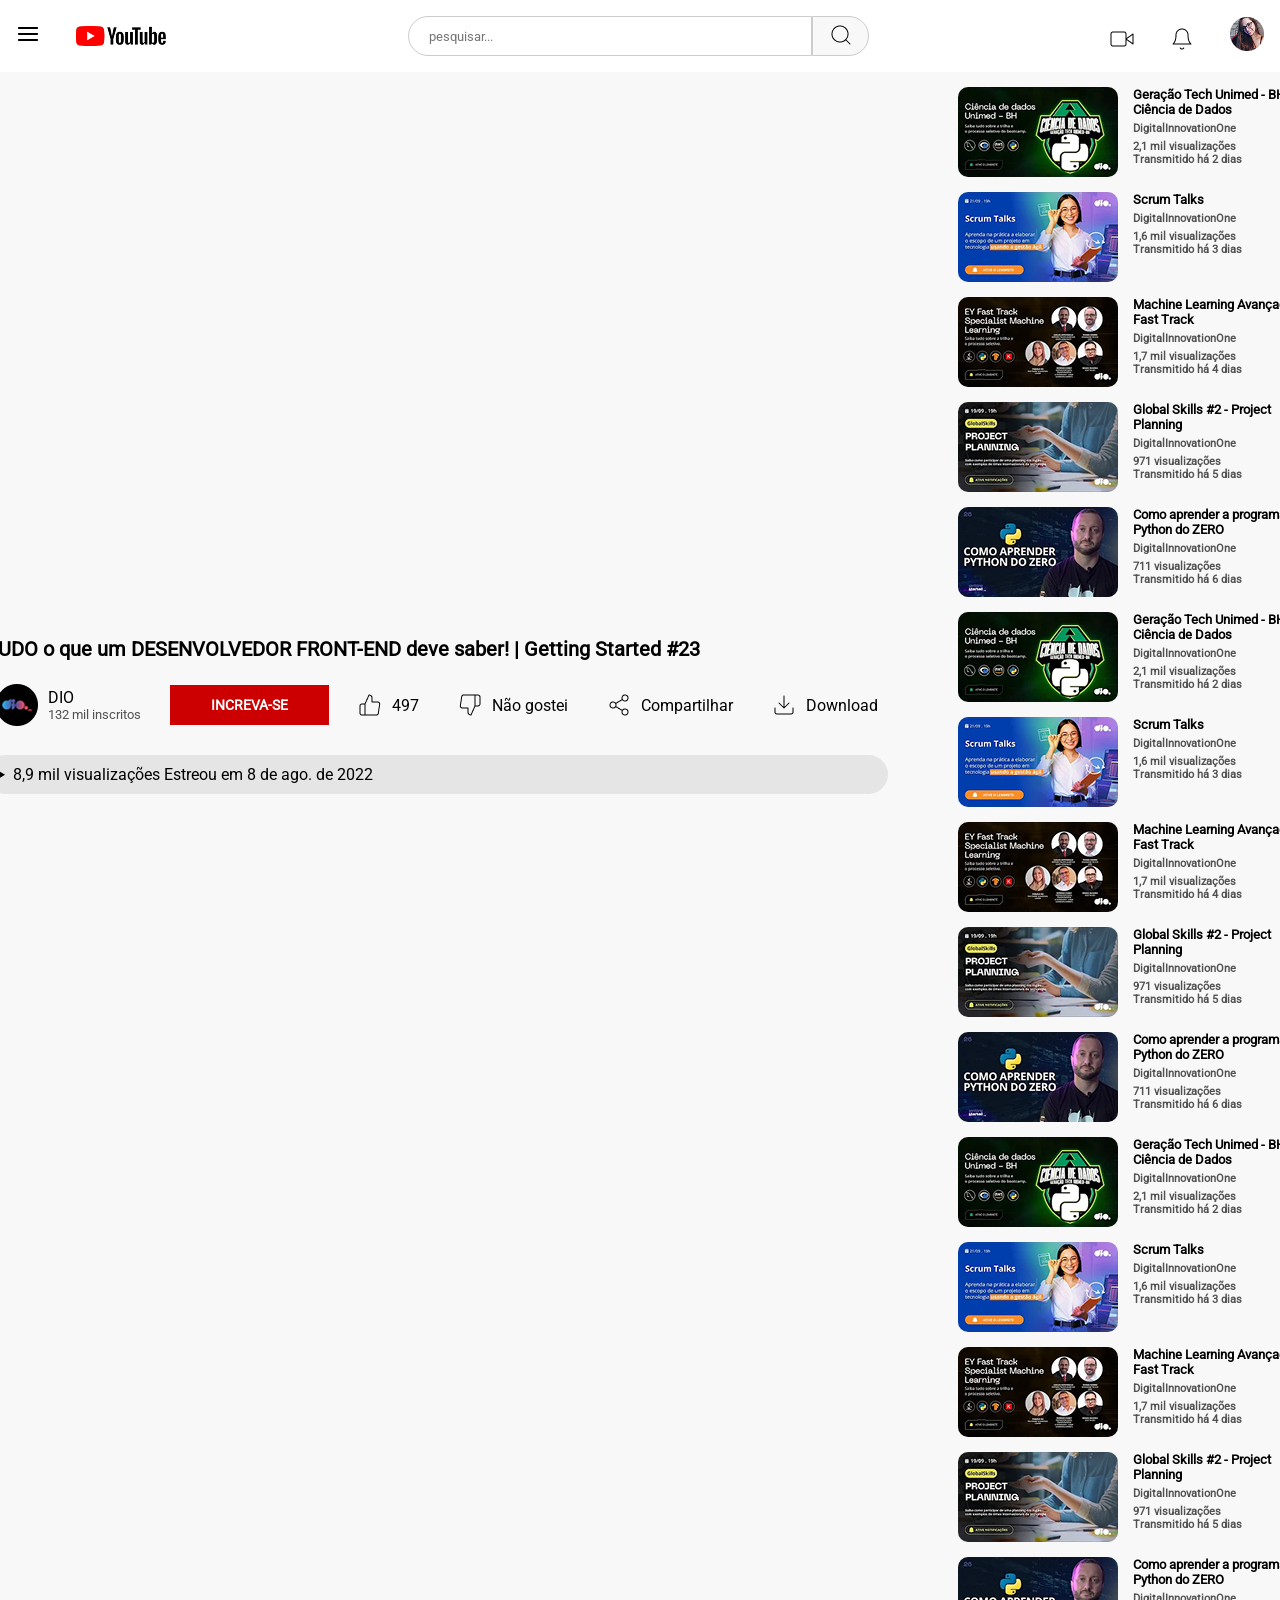
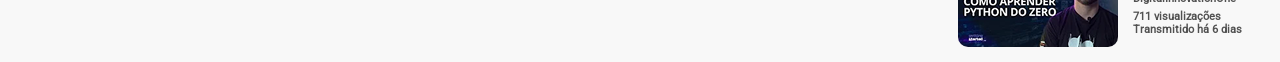
==== src/index.html @ 02721a03 "primeira versão finalizada" ====
<!DOCTYPE html>
<html lang="en">
<head>
    <meta charset="UTF-8">
    <meta name="viewport" content="width=device-width, initial-scale=1.0">
    <title>YouTube</title>
    <link rel="icon" href="./images/youtube-logo.webp">
    <link rel="stylesheet" href="./styles/style.css">
</head>
<body>
    <header>
        <figure class="menu-container">
            <div class="menu-features">
                <img src="./images/menu.png" alt="botão do menu">
                <a href="https://www.youtube.com/">
                    <img src="./images/youtube 1.png" alt="logo do youtube, escrito youtube ao lado direito">
                </a>
            </div>
            <div id="search-feature">
                <input id="search-bar" placeholder="pesquisar...">
                    <button id="search-button">
                        <img src="./images/search.png" alt="botão de pesquisa">
                    </button>
                </input>
            </div>
            <div class="menu-features">
                <img src="./images/video.png" alt="botão criar do youtube">
                <img src="./images/bell.png" alt="botão de notificação">
                <img src="./images/Avatar.png" alt="imagem de avatar do usuário">
            </div>
        </figure>
    </header>
    <main> 
        <figure class="videos-nav">
            <article id="video-main-container">
                <iframe id="video" width="560" height="315" src="https://www.youtube.com/embed/zGPS2BilrJI?si=rngdFY5uoRJgwab-" title="YouTube video player" frameborder="0" allow="accelerometer; autoplay; clipboard-write; encrypted-media; gyroscope; picture-in-picture; web-share" referrerpolicy="strict-origin-when-cross-origin" allowfullscreen></iframe>
                <h2 id="main-video-title">TUDO o que um DESENVOLVEDOR FRONT-END deve saber! | Getting Started #23</h2>
                <div id="video-description">
                    <div id="video-features">
                        <figure>
                            <a class="features-description" href="https://www.youtube.com/@diomakethechange">
                                <img src="./images/Channel Avatar.png" alt="foto de avatar do canal">
                                <div>
                                    <figcaption>DIO</figcaption>
                                    <div class="video-info">
                                        <p>132 mil inscritos</p>
                                    </div>
                                </div>
                            </a>
                        </figure>
                        <div>
                            <button id="subscribe-button">INCREVA-SE</button>
                        </div>
                        <figure class="features-description">
                            <img src="./images/thumbs-up.png" alt="botão de gostei">
                            <figcaption>497</figcaption>
                        </figure>
                        <figure class="features-description">
                            <img src="./images/thumbs-down.png" alt="botão de não gostei">
                            <figcaption>Não gostei</figcaption>
                        </figure>
                        <figure class="features-description">
                            <img src="./images/share-2.png" alt="botão de compartilhar">
                            <figcaption>Compartilhar</figcaption>
                        </figure>
                        <figure class="features-description">
                            <img src="./images/download.png" alt="botão de dowload">
                            <figcaption>Download</figcaption>
                        </figure>
                    </div><br>
                    <section class="description">
                        <details>
                            <summary>8,9 mil visualizações Estreou em 8 de ago. de 2022</summary>
                            <p>👉 CSS prático do básico ao avançado:</p>
                            <a href="https://www.dio.me/curso-css?ref=CG&utm_source=youtube&utm_medium=social">✅ https://c.dio.me/css</a><br><br>
                            <p>👉 HTML prático do básico ao avançado:</p>
                            <a href="https://www.dio.me/curso-html?ref=CG&utm_source=youtube&utm_medium=social">✅ https://c.dio.me/html</a><br><br>
                            <p>👉 JavaScript do Básico ao avançado:</p>
                            <a href="https://www.dio.me/curso-javascript?ref=CG&utm_source=youtube&utm_medium=social">✅ https://c.dio.me/javascript</a><br><br>
                            <p>👉 Confira todos os nossos bootcamps gratuitos para se preparar para o mercado tech: </p>
                            <a href="https://www.dio.me/bootcamp?ref=CG&utm_source=youtube&utm_medium=social">✅ https://c.dio.me/bootcamp</a>
                            <p> ____________________________________________ </p>
                            <p>Bora falar de front-end? No Getting Started de hoje, o Felipão trouxe pouco sobre os fundamentos e por onde começar a sua jornada na área. Seja com HTML, CSS ou Javascript, criar páginas e apps lindões vai ficar ainda mais simples! 😎</p><br>
                            <p>Ah, sempre bom lembrar que dev front-end não apenas aplica estilo à uma aplicação, nem é um designer...há muitas outras funções que envolvem este setor da tecnologia.</p><br>
                            <p>👉 Vamos entender por onde começar;</p>
                            <p>👉 Quais as oportunidades de mercado para front-end;</p>
                            <p>👉 E como evitar de postergar na criação do seu portfólio no GitHub.</p><br>
                            <p>Já deixe seu like e comente aqui embaixo o que mais você gostaria de saber sobre front-end!</p><br>
                            <p>Ah, e não se esqueça de deixar seu like 👍🏻, ativar o 🔔!</p><br>
                        </details>
                    </section>
                </div>
            </article>
            <section id="nav-main-container">
                <figure class="video-container">
                    <img src="./images/Thumb.png" alt="thumb de vídeo">
                        <figcaption class="figc-container">
                            <h2 class="video-title">
                                Geração Tech Unimed - BH - Ciência de Dados 
                                <div class="video-info">
                                    <span>DigitalInnovationOne</span>
                                    <p>2,1 mil visualizações <br> Transmitido há 2 dias</p>
                                </div>
                            </h2>
                        </figcaption>
                </figure>
                <figure class="video-container">
                    <img src="./images/image 12.png" alt="thumb de vídeo">
                        <figcaption class="figc-container">
                            <div class="figc-container">
                                <h2 class="video-title">
                                    Scrum Talks
                                    <div class="video-info">
                                        <span>DigitalInnovationOne</span>
                                        <p>1,6 mil visualizações <br> Transmitido há 3 dias</p>
                                    </div>
                                </h2>
                            </div>
                        </figcaption>
                </figure>
                <figure class="video-container">
                    <img src="./images/image 13.png" alt="thumb de vídeo">
                        <figcaption class="figc-container">
                            <h2 class="video-title">
                                Machine Learning Avançado - Fast Track
                                <div class="video-info">
                                    <span>DigitalInnovationOne</span>
                                    <p>1,7 mil visualizações <br> Transmitido há 4 dias</p>
                                </div>
                            </h2>
                        </figcaption>
                </figure>
                <figure class="video-container">
                    <img src="./images/image 14.png" alt="thumb de vídeo">
                        <figcaption class="figc-container">
                            <h2 class="video-title">
                                Global Skills #2 - Project Planning
                                <div class="video-info">
                                    <span>DigitalInnovationOne</span>
                                    <p>971 visualizações <br> Transmitido há 5 dias</p>
                                </div>
                            </h2>
                        </figcaption>
                </figure>
                <figure class="video-container">
                    <img src="./images/image 15.png" alt="thumb de vídeo">
                        <figcaption class="figc-container">
                            <h2 class="video-title">
                                Como aprender a programar Python do ZERO
                                <div class="video-info">
                                    <span>DigitalInnovationOne</span>
                                    <p>711 visualizações <br> Transmitido há 6 dias</p>
                                </div>
                            </h2>
                        </figcaption>
                </figure>
                <figure class="video-container">
                    <img src="./images/Thumb.png" alt="thumb de vídeo">
                        <figcaption class="figc-container">
                            <h2 class="video-title">
                                Geração Tech Unimed - BH - Ciência de Dados 
                                <div class="video-info">
                                    <span>DigitalInnovationOne</span>
                                    <p>2,1 mil visualizações <br> Transmitido há 2 dias</p>
                                </div>
                            </h2>
                        </figcaption>
                </figure>
                <figure class="video-container">
                    <img src="./images/image 12.png" alt="thumb de vídeo">
                        <figcaption class="figc-container">
                            <h2 class="video-title">
                                Scrum Talks
                                <div class="video-info">
                                    <span>DigitalInnovationOne</span>
                                    <p>1,6 mil visualizações <br> Transmitido há 3 dias</p>
                                </div>
                            </h2>
                        </figcaption>
                </figure>
                <figure class="video-container">
                    <img src="./images/image 13.png" alt="thumb de vídeo">
                        <figcaption class="figc-container">
                            <h2 class="video-title">
                                Machine Learning Avançado - Fast Track
                                <div class="video-info">
                                    <span>DigitalInnovationOne</span>
                                    <p>1,7 mil visualizações <br> Transmitido há 4 dias</p>
                                </div>
                            </h2>
                        </figcaption>
                </figure>
                <figure class="video-container">
                    <img src="./images/image 14.png" alt="thumb de vídeo">
                        <figcaption class="figc-container">
                            <h2 class="video-title">
                                Global Skills #2 - Project Planning
                                <div class="video-info">
                                    <span>DigitalInnovationOne</span>
                                    <p>971 visualizações <br> Transmitido há 5 dias</p>
                                </div>
                            </h2>
                        </figcaption>
                </figure>
                <figure class="video-container">
                    <img src="./images/image 15.png" alt="thumb de vídeo">
                        <figcaption class="figc-container">
                            <h2 class="video-title">
                                Como aprender a programar Python do ZERO
                                <div class="video-info">
                                    <span>DigitalInnovationOne</span>
                                    <p>711 visualizações <br> Transmitido há 6 dias</p>
                                </div>
                            </h2>
                        </figcaption>
                </figure>
                <figure class="video-container">
                    <img src="./images/Thumb.png" alt="thumb de vídeo">
                        <figcaption class="figc-container">
                            <h2 class="video-title">
                                Geração Tech Unimed - BH - Ciência de Dados 
                                <div class="video-info">
                                    <span>DigitalInnovationOne</span>
                                    <p>2,1 mil visualizações <br> Transmitido há 2 dias</p>
                                </div>
                            </h2>
                        </figcaption>
                </figure>
                <figure class="video-container">
                    <img src="./images/image 12.png" alt="thumb de vídeo">
                        <figcaption class="figc-container">
                                <h2 class="video-title">
                                    Scrum Talks
                                    <div class="video-info">
                                        <span>DigitalInnovationOne</span>
                                        <p>1,6 mil visualizações <br> Transmitido há 3 dias</p>
                                    </div>
                                </h2>
                        </figcaption>
                </figure>
                <figure class="video-container">
                    <img src="./images/image 13.png" alt="thumb de vídeo">
                        <figcaption class="figc-container">
                            <h2 class="video-title">
                                Machine Learning Avançado - Fast Track
                                <div class="video-info">
                                    <span>DigitalInnovationOne</span>
                                    <p>1,7 mil visualizações <br> Transmitido há 4 dias</p>
                                </div>
                            </h2>
                        </figcaption>
                </figure>
                <figure class="video-container">
                    <img src="./images/image 14.png" alt="thumb de vídeo">
                        <figcaption class="figc-container">
                            <h2 class="video-title">
                                Global Skills #2 - Project Planning
                                <div class="video-info">
                                    <span>DigitalInnovationOne</span>
                                    <p>971 visualizações <br> Transmitido há 5 dias</p>
                                </div>
                            </h2>
                        </figcaption>
                </figure>
                <figure class="video-container">
                    <img src="./images/image 15.png" alt="thumb de vídeo">
                        <figcaption class="figc-container">
                            <h2 class="video-title">
                                Como aprender a programar Python do ZERO
                                <div class="video-info">
                                    <span>DigitalInnovationOne</span>
                                    <p>711 visualizações <br> Transmitido há 6 dias</p>
                                </div>
                            </h2>
                        </figcaption>
                </figure>
            </section>
        </figure>
    </main>
    <footer>

    </footer>    
</body>
</html>
---- src/styles/style.css ----
@import url(./fonts.css);

* {
    margin: 0;
    padding: 0;
    box-sizing: border-box;
    font-family: Roboto;
}
figure {
    margin: 0px;
}
main {
    display: flex;
    align-items: center;
    justify-content: center;
    padding: 15px;
    background-color: #F8F8F8;
}
span {
    display: flex;
    align-items: flex-end;
    margin: 5px 0px;
}
    

.menu-container {
    display: flex;
    flex-direction: row;
    align-items: center;
    justify-content: space-between;
    flex-wrap: nowrap;
    margin: 16px 0px;
    
}

.menu-features img, #search-button  {
    padding:  0px 16px 0px;
    cursor: pointer;
}

#search-button {
    background-color: #F8F8F8;
    width: 57px;
    height: 40px;
    border: 1px solid #CCCCCC;
    align-self: flex-end;
    border-radius: 0px 25px 25px 0px;
}
#search-button:hover {
    background: #eaeaea;
}
#search-feature {
    display: flex;
    height: 40px;
}
#search-bar {
    display: flex;
    width: 404px;
    height: 40px;
    border: 1px solid #CCCCCC;
    justify-content: flex-end;
    border-radius: 25px 0px 0px 25px;
}
[placeholder="pesquisar..."] {
    padding-left: 20px;
}
.videos-nav {
    display: flex;
    align-items: flex-start;
}
#nav-main-container {
    display: flex;
    flex-direction: column;
    justify-content: center;
    align-items: flex-end;
    gap: 15px 0px;
}
#nav-main-container img {
    border-radius: 10px;
}
#nav-main-container h2 {
    margin: 0;
}
.video-container {
    display: flex;
    flex-direction: row;
    align-items: flex-end;
    width: 356px;
    height: 90px;
    cursor: pointer;
}
.figc-container {
    height: 90px;
}
.video-title {
    align-self: flex-end;
    font-size: small;
    padding: 0px 0px 5px 15px;
}
.video-info {
    align-self: flex-end;
    font-size: smaller;
    color: #515151;
}
.description {
    border-radius: 25px;
    background: rgb(229, 229, 229);
    padding: 10px;
}
.description summary {
    cursor: pointer;
}
.description p, a {
    text-decoration-line: none;
    margin: 0;
}
.description a {
    color: rgb(6, 95, 212);
}
#video-main-container {
    display: inline-flex;
    flex-direction: column;
    align-items: flex-start;
    justify-content: flex-start;
    margin: 0px 20px 10px;
}
#video {
    width: 952px;
    height: 537px;
    border-radius: 25px;
}
#main-video-title {
    font-size: 20px;
    font-weight: 600;
    line-height: 100%;
    margin: 15px 0px;
}
#video-description {
    width: 902px;
    height: 40px;
}
#video-features {
    display: flex;
    flex-direction: row;
    justify-content: space-between;
    align-items: center;
}
#subscribe-button {
    background: #CC0000;
    border: none;
    color: white;
    font-size: 14px;
    line-height: 100%;
    font-weight: 600;
    width: 159px;
    height: 40px;
    cursor: pointer;
}
#subscribe-button:hover {
    background-color: #dc3d3d;
}
.features-description {
    display: flex;
    align-items: center;
    cursor: pointer;
    color: black;
    padding: 10px;
}
.features-description:hover {
    background: #ececec;
    border-radius: 25px;
}
.features-description p {
    margin: 0;
}
.features-description img {
    margin: 0px 10px 0px 0px;
}
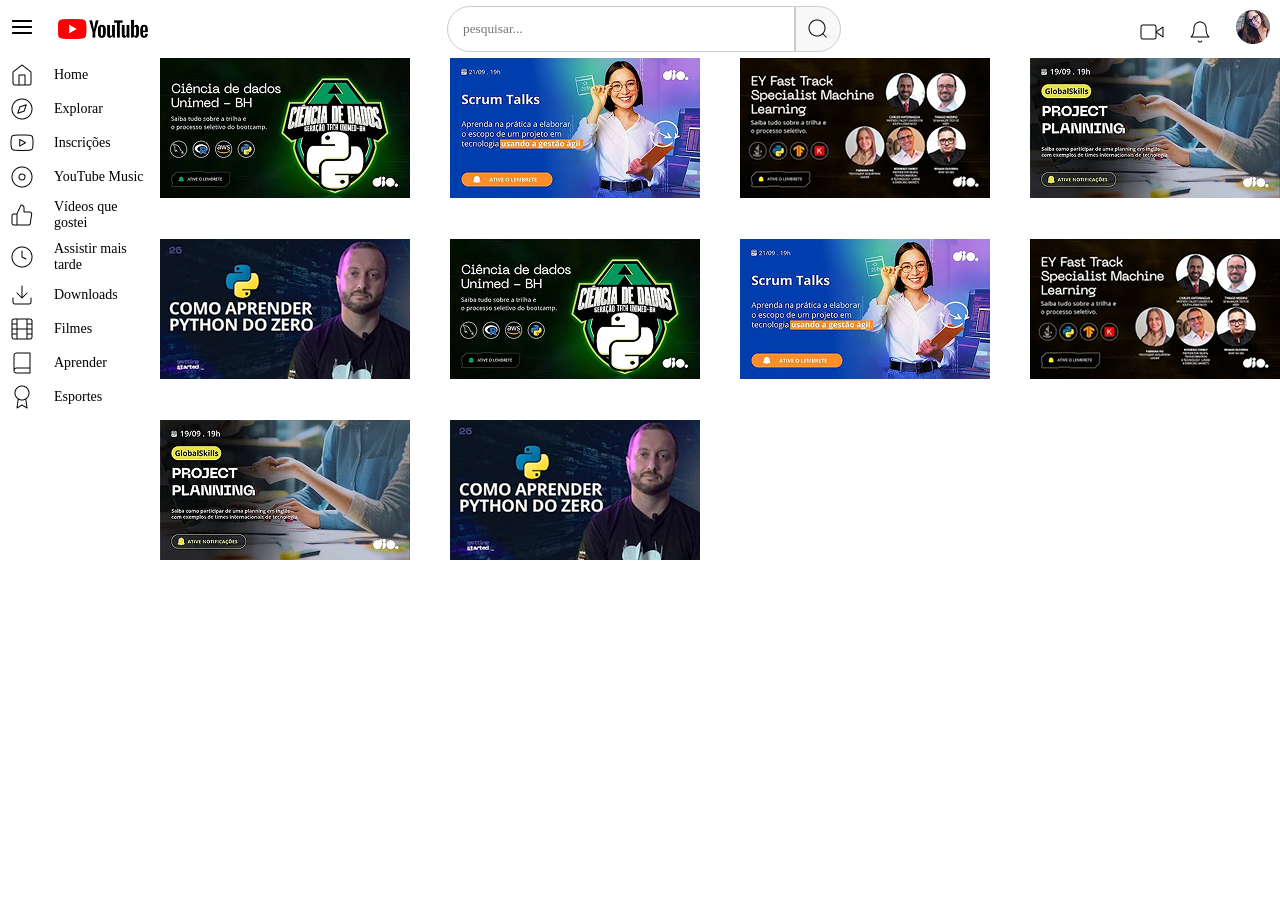
==== commit b5b94b9a: "grid e flexbox configurados" ====
--- a/src/index.html
+++ b/src/index.html
@@ -4,281 +4,90 @@
     <meta charset="UTF-8">
     <meta name="viewport" content="width=device-width, initial-scale=1.0">
     <title>YouTube</title>
-    <link rel="icon" href="./images/youtube-logo.webp">
-    <link rel="stylesheet" href="./styles/style.css">
+    <link rel="stylesheet" href="./css/style.css">
 </head>
 <body>
     <header>
-        <figure class="menu-container">
-            <div class="menu-features">
-                <img src="./images/menu.png" alt="botão do menu">
-                <a href="https://www.youtube.com/">
-                    <img src="./images/youtube 1.png" alt="logo do youtube, escrito youtube ao lado direito">
-                </a>
+        <figure id="menu-container">
+            <div>
+                <img src="./images/menu.png" alt="botão de menu">
+                <img src="./images/youtube 1.png" alt="logo do youtube">
             </div>
             <div id="search-feature">
-                <input id="search-bar" placeholder="pesquisar...">
-                    <button id="search-button">
-                        <img src="./images/search.png" alt="botão de pesquisa">
-                    </button>
-                </input>
+                <input type="text" placeholder="pesquisar...">
+                <img src="./images/search.png" alt="botão de pesquisa">
             </div>
-            <div class="menu-features">
-                <img src="./images/video.png" alt="botão criar do youtube">
-                <img src="./images/bell.png" alt="botão de notificação">
-                <img src="./images/Avatar.png" alt="imagem de avatar do usuário">
+            <div>
+                <img src="./images/video.png" alt="botão criar">
+                <img src="./images/bell.png" alt="botão de notificações">
+                <img src="./images/Avatar.png" alt="imagem de avatar">
             </div>
         </figure>
     </header>
-    <main> 
-        <figure class="videos-nav">
-            <article id="video-main-container">
-                <iframe id="video" width="560" height="315" src="https://www.youtube.com/embed/zGPS2BilrJI?si=rngdFY5uoRJgwab-" title="YouTube video player" frameborder="0" allow="accelerometer; autoplay; clipboard-write; encrypted-media; gyroscope; picture-in-picture; web-share" referrerpolicy="strict-origin-when-cross-origin" allowfullscreen></iframe>
-                <h2 id="main-video-title">TUDO o que um DESENVOLVEDOR FRONT-END deve saber! | Getting Started #23</h2>
-                <div id="video-description">
-                    <div id="video-features">
-                        <figure>
-                            <a class="features-description" href="https://www.youtube.com/@diomakethechange">
-                                <img src="./images/Channel Avatar.png" alt="foto de avatar do canal">
-                                <div>
-                                    <figcaption>DIO</figcaption>
-                                    <div class="video-info">
-                                        <p>132 mil inscritos</p>
-                                    </div>
-                                </div>
-                            </a>
-                        </figure>
-                        <div>
-                            <button id="subscribe-button">INCREVA-SE</button>
-                        </div>
-                        <figure class="features-description">
-                            <img src="./images/thumbs-up.png" alt="botão de gostei">
-                            <figcaption>497</figcaption>
-                        </figure>
-                        <figure class="features-description">
-                            <img src="./images/thumbs-down.png" alt="botão de não gostei">
-                            <figcaption>Não gostei</figcaption>
-                        </figure>
-                        <figure class="features-description">
-                            <img src="./images/share-2.png" alt="botão de compartilhar">
-                            <figcaption>Compartilhar</figcaption>
-                        </figure>
-                        <figure class="features-description">
-                            <img src="./images/download.png" alt="botão de dowload">
-                            <figcaption>Download</figcaption>
-                        </figure>
-                    </div><br>
-                    <section class="description">
-                        <details>
-                            <summary>8,9 mil visualizações Estreou em 8 de ago. de 2022</summary>
-                            <p>👉 CSS prático do básico ao avançado:</p>
-                            <a href="https://www.dio.me/curso-css?ref=CG&utm_source=youtube&utm_medium=social">✅ https://c.dio.me/css</a><br><br>
-                            <p>👉 HTML prático do básico ao avançado:</p>
-                            <a href="https://www.dio.me/curso-html?ref=CG&utm_source=youtube&utm_medium=social">✅ https://c.dio.me/html</a><br><br>
-                            <p>👉 JavaScript do Básico ao avançado:</p>
-                            <a href="https://www.dio.me/curso-javascript?ref=CG&utm_source=youtube&utm_medium=social">✅ https://c.dio.me/javascript</a><br><br>
-                            <p>👉 Confira todos os nossos bootcamps gratuitos para se preparar para o mercado tech: </p>
-                            <a href="https://www.dio.me/bootcamp?ref=CG&utm_source=youtube&utm_medium=social">✅ https://c.dio.me/bootcamp</a>
-                            <p> ____________________________________________ </p>
-                            <p>Bora falar de front-end? No Getting Started de hoje, o Felipão trouxe pouco sobre os fundamentos e por onde começar a sua jornada na área. Seja com HTML, CSS ou Javascript, criar páginas e apps lindões vai ficar ainda mais simples! 😎</p><br>
-                            <p>Ah, sempre bom lembrar que dev front-end não apenas aplica estilo à uma aplicação, nem é um designer...há muitas outras funções que envolvem este setor da tecnologia.</p><br>
-                            <p>👉 Vamos entender por onde começar;</p>
-                            <p>👉 Quais as oportunidades de mercado para front-end;</p>
-                            <p>👉 E como evitar de postergar na criação do seu portfólio no GitHub.</p><br>
-                            <p>Já deixe seu like e comente aqui embaixo o que mais você gostaria de saber sobre front-end!</p><br>
-                            <p>Ah, e não se esqueça de deixar seu like 👍🏻, ativar o 🔔!</p><br>
-                        </details>
-                    </section>
-                </div>
-            </article>
-            <section id="nav-main-container">
-                <figure class="video-container">
-                    <img src="./images/Thumb.png" alt="thumb de vídeo">
-                        <figcaption class="figc-container">
-                            <h2 class="video-title">
-                                Geração Tech Unimed - BH - Ciência de Dados 
-                                <div class="video-info">
-                                    <span>DigitalInnovationOne</span>
-                                    <p>2,1 mil visualizações <br> Transmitido há 2 dias</p>
-                                </div>
-                            </h2>
-                        </figcaption>
-                </figure>
-                <figure class="video-container">
-                    <img src="./images/image 12.png" alt="thumb de vídeo">
-                        <figcaption class="figc-container">
-                            <div class="figc-container">
-                                <h2 class="video-title">
-                                    Scrum Talks
-                                    <div class="video-info">
-                                        <span>DigitalInnovationOne</span>
-                                        <p>1,6 mil visualizações <br> Transmitido há 3 dias</p>
-                                    </div>
-                                </h2>
-                            </div>
-                        </figcaption>
-                </figure>
-                <figure class="video-container">
-                    <img src="./images/image 13.png" alt="thumb de vídeo">
-                        <figcaption class="figc-container">
-                            <h2 class="video-title">
-                                Machine Learning Avançado - Fast Track
-                                <div class="video-info">
-                                    <span>DigitalInnovationOne</span>
-                                    <p>1,7 mil visualizações <br> Transmitido há 4 dias</p>
-                                </div>
-                            </h2>
-                        </figcaption>
-                </figure>
-                <figure class="video-container">
-                    <img src="./images/image 14.png" alt="thumb de vídeo">
-                        <figcaption class="figc-container">
-                            <h2 class="video-title">
-                                Global Skills #2 - Project Planning
-                                <div class="video-info">
-                                    <span>DigitalInnovationOne</span>
-                                    <p>971 visualizações <br> Transmitido há 5 dias</p>
-                                </div>
-                            </h2>
-                        </figcaption>
-                </figure>
-                <figure class="video-container">
-                    <img src="./images/image 15.png" alt="thumb de vídeo">
-                        <figcaption class="figc-container">
-                            <h2 class="video-title">
-                                Como aprender a programar Python do ZERO
-                                <div class="video-info">
-                                    <span>DigitalInnovationOne</span>
-                                    <p>711 visualizações <br> Transmitido há 6 dias</p>
-                                </div>
-                            </h2>
-                        </figcaption>
-                </figure>
-                <figure class="video-container">
-                    <img src="./images/Thumb.png" alt="thumb de vídeo">
-                        <figcaption class="figc-container">
-                            <h2 class="video-title">
-                                Geração Tech Unimed - BH - Ciência de Dados 
-                                <div class="video-info">
-                                    <span>DigitalInnovationOne</span>
-                                    <p>2,1 mil visualizações <br> Transmitido há 2 dias</p>
-                                </div>
-                            </h2>
-                        </figcaption>
-                </figure>
-                <figure class="video-container">
-                    <img src="./images/image 12.png" alt="thumb de vídeo">
-                        <figcaption class="figc-container">
-                            <h2 class="video-title">
-                                Scrum Talks
-                                <div class="video-info">
-                                    <span>DigitalInnovationOne</span>
-                                    <p>1,6 mil visualizações <br> Transmitido há 3 dias</p>
-                                </div>
-                            </h2>
-                        </figcaption>
-                </figure>
-                <figure class="video-container">
-                    <img src="./images/image 13.png" alt="thumb de vídeo">
-                        <figcaption class="figc-container">
-                            <h2 class="video-title">
-                                Machine Learning Avançado - Fast Track
-                                <div class="video-info">
-                                    <span>DigitalInnovationOne</span>
-                                    <p>1,7 mil visualizações <br> Transmitido há 4 dias</p>
-                                </div>
-                            </h2>
-                        </figcaption>
-                </figure>
-                <figure class="video-container">
-                    <img src="./images/image 14.png" alt="thumb de vídeo">
-                        <figcaption class="figc-container">
-                            <h2 class="video-title">
-                                Global Skills #2 - Project Planning
-                                <div class="video-info">
-                                    <span>DigitalInnovationOne</span>
-                                    <p>971 visualizações <br> Transmitido há 5 dias</p>
-                                </div>
-                            </h2>
-                        </figcaption>
-                </figure>
-                <figure class="video-container">
-                    <img src="./images/image 15.png" alt="thumb de vídeo">
-                        <figcaption class="figc-container">
-                            <h2 class="video-title">
-                                Como aprender a programar Python do ZERO
-                                <div class="video-info">
-                                    <span>DigitalInnovationOne</span>
-                                    <p>711 visualizações <br> Transmitido há 6 dias</p>
-                                </div>
-                            </h2>
-                        </figcaption>
-                </figure>
-                <figure class="video-container">
-                    <img src="./images/Thumb.png" alt="thumb de vídeo">
-                        <figcaption class="figc-container">
-                            <h2 class="video-title">
-                                Geração Tech Unimed - BH - Ciência de Dados 
-                                <div class="video-info">
-                                    <span>DigitalInnovationOne</span>
-                                    <p>2,1 mil visualizações <br> Transmitido há 2 dias</p>
-                                </div>
-                            </h2>
-                        </figcaption>
-                </figure>
-                <figure class="video-container">
-                    <img src="./images/image 12.png" alt="thumb de vídeo">
-                        <figcaption class="figc-container">
-                                <h2 class="video-title">
-                                    Scrum Talks
-                                    <div class="video-info">
-                                        <span>DigitalInnovationOne</span>
-                                        <p>1,6 mil visualizações <br> Transmitido há 3 dias</p>
-                                    </div>
-                                </h2>
-                        </figcaption>
-                </figure>
-                <figure class="video-container">
-                    <img src="./images/image 13.png" alt="thumb de vídeo">
-                        <figcaption class="figc-container">
-                            <h2 class="video-title">
-                                Machine Learning Avançado - Fast Track
-                                <div class="video-info">
-                                    <span>DigitalInnovationOne</span>
-                                    <p>1,7 mil visualizações <br> Transmitido há 4 dias</p>
-                                </div>
-                            </h2>
-                        </figcaption>
-                </figure>
-                <figure class="video-container">
-                    <img src="./images/image 14.png" alt="thumb de vídeo">
-                        <figcaption class="figc-container">
-                            <h2 class="video-title">
-                                Global Skills #2 - Project Planning
-                                <div class="video-info">
-                                    <span>DigitalInnovationOne</span>
-                                    <p>971 visualizações <br> Transmitido há 5 dias</p>
-                                </div>
-                            </h2>
-                        </figcaption>
-                </figure>
-                <figure class="video-container">
-                    <img src="./images/image 15.png" alt="thumb de vídeo">
-                        <figcaption class="figc-container">
-                            <h2 class="video-title">
-                                Como aprender a programar Python do ZERO
-                                <div class="video-info">
-                                    <span>DigitalInnovationOne</span>
-                                    <p>711 visualizações <br> Transmitido há 6 dias</p>
-                                </div>
-                            </h2>
-                        </figcaption>
-                </figure>
-            </section>
+    <main>
+    <aside id="sidebar-container">
+        <figure>
+            <div>
+                <img src="./images/home.png" alt="botão de início">
+                    <figcaption>Home</figcaption>
+            </div>
+            <div>
+                <img src="./images/compass.png" alt="botão de explorar">
+                    <figcaption>Explorar</figcaption>
+            </div>
+            <div>
+                <img src="./images/youtube.png" alt="botão de inscrições">
+                    <figcaption>Inscrições</figcaption>
+            </div>
+            <div>
+                <img src="./images/disc.png" alt="botão para o youtube music">
+                    <figcaption>YouTube Music</figcaption>
+            </div>
+            <div>
+                <img src="./images/thumbs-up.png" alt="botão vídeos que gostei">
+                    <figcaption>Vídeos que gostei</figcaption>
+            </div>
+            <div>
+                <img src="./images/clock.png" alt="botão de assistir mais tarde">
+                    <figcaption>Assistir mais tarde</figcaption>
+            </div>
+            <div>
+                <img src="./images/download.png" alt="botão de downloads">
+                    <figcaption>Downloads</figcaption>
+            </div>
+            <div>
+                <img src="./images/film.png" alt="botão para a aba de filmes">
+                    <figcaption>Filmes</figcaption>
+            </div>
+            <div>
+                <img src="./images/book.png" alt="botão para a aba aprender">
+                    <figcaption>Aprender</figcaption>
+            </div>
+            <div>
+                <img src="./images/award.png" alt="botão para a aba de esportes">
+                    <figcaption>Esportes</figcaption>
+            </div>
         </figure>
+    </aside>
+    <aside id="videos-container">
+        <img src="./images/image 16.png" alt="">
+        <img src="./images/image 16 (1).png" alt="">
+        <img src="./images/image 16 (2).png" alt="">
+        <img src="./images/image 16 (3).png" alt="">
+        <img src="./images/image 16 (4).png" alt="">
+        <img src="./images/image 16.png" alt="">
+        <img src="./images/image 16 (1).png" alt="">
+        <img src="./images/image 16 (2).png" alt="">
+        <img src="./images/image 16 (3).png" alt="">
+        <img src="./images/image 16 (4).png" alt="">
+        
+        
+        
+        
+    </aside>
     </main>
     <footer>
 
-    </footer>    
+    </footer>
 </body>
-</html>
+</html>
--- a/src/css/style.css
+++ b/src/css/style.css
@@ -0,0 +1,69 @@
+* {
+    margin: 0;
+    padding: 0;
+    box-sizing: border-box;
+    font-family: roboto;
+}
+main {
+    display: flex;
+    justify-content: center;
+    align-items: center;
+}
+#menu-container {
+    display: flex;
+    justify-content: space-between;
+    align-items: center;
+}
+#menu-container img {
+    padding: 10px;
+}
+#search-feature{
+    display: flex;
+    border-radius: 25px;
+}
+#search-feature input {
+        width: 348px;
+        border-radius: 25px 0px 0px 25px;
+        border: 1px solid #CCCCCC;
+        padding-left: 15px;
+}
+#search-feature img {
+    border: 1px solid #CCCCCC;
+    border-radius: 0px 25px 25px 0px;
+    background: #F8F8F8;
+    cursor: pointer;
+}
+#sidebar-container {
+    display: flex;
+    flex-direction: column;
+    justify-content: flex-start;
+    align-items: flex-start;
+    align-self: flex-start;
+    width: 30vh;
+    
+}
+#sidebar-container figure div {
+    padding: 5px 10px 5px 10px;
+    display: flex;
+    justify-content: flex-start;
+    align-items: center;
+    flex-direction: row;
+    border-radius: 0px 25px 25px 0px;
+    font-size: 14px;
+    font-weight: 400;
+}
+#sidebar-container figure div:hover {
+    background-color: #f3f3f3;
+}
+#sidebar-container figure img {
+    padding-right: 20px;
+}
+#videos-container {
+    display: grid;
+    grid-template: repeat(3, auto) / repeat(4, 1fr);
+    gap: 40px;
+    align-content: center;
+    justify-content: center;
+    
+}
+
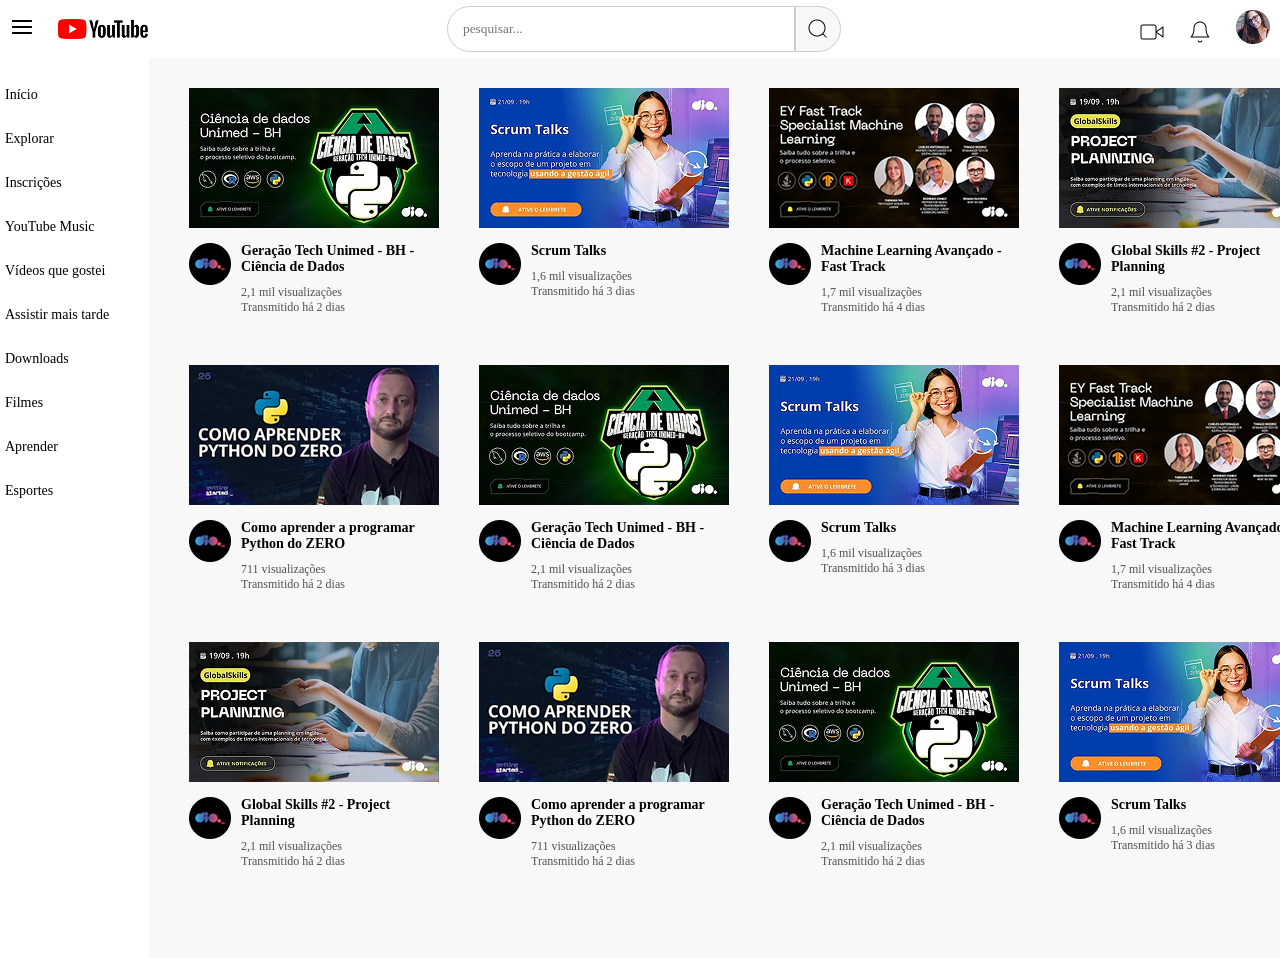
==== commit 45f2f395: "layout do grid finalizado" ====
--- a/src/index.html
+++ b/src/index.html
@@ -5,13 +5,16 @@
     <meta name="viewport" content="width=device-width, initial-scale=1.0">
     <title>YouTube</title>
     <link rel="stylesheet" href="./css/style.css">
+    <link rel="icon" href="./images/youtube-logo.webp">
 </head>
 <body>
     <header>
         <figure id="menu-container">
             <div>
                 <img src="./images/menu.png" alt="botão de menu">
-                <img src="./images/youtube 1.png" alt="logo do youtube">
+                <a href="https://www.youtube.com/">
+                    <img src="./images/youtube 1.png" alt="logo do youtube">
+                </a>
             </div>
             <div id="search-feature">
                 <input type="text" placeholder="pesquisar...">
@@ -25,66 +28,185 @@
         </figure>
     </header>
     <main>
-    <aside id="sidebar-container">
-        <figure>
-            <div>
-                <img src="./images/home.png" alt="botão de início">
-                    <figcaption>Home</figcaption>
-            </div>
-            <div>
-                <img src="./images/compass.png" alt="botão de explorar">
-                    <figcaption>Explorar</figcaption>
-            </div>
-            <div>
-                <img src="./images/youtube.png" alt="botão de inscrições">
-                    <figcaption>Inscrições</figcaption>
-            </div>
-            <div>
-                <img src="./images/disc.png" alt="botão para o youtube music">
-                    <figcaption>YouTube Music</figcaption>
-            </div>
-            <div>
-                <img src="./images/thumbs-up.png" alt="botão vídeos que gostei">
-                    <figcaption>Vídeos que gostei</figcaption>
-            </div>
-            <div>
-                <img src="./images/clock.png" alt="botão de assistir mais tarde">
-                    <figcaption>Assistir mais tarde</figcaption>
-            </div>
-            <div>
-                <img src="./images/download.png" alt="botão de downloads">
-                    <figcaption>Downloads</figcaption>
-            </div>
-            <div>
-                <img src="./images/film.png" alt="botão para a aba de filmes">
-                    <figcaption>Filmes</figcaption>
-            </div>
-            <div>
-                <img src="./images/book.png" alt="botão para a aba aprender">
-                    <figcaption>Aprender</figcaption>
-            </div>
-            <div>
-                <img src="./images/award.png" alt="botão para a aba de esportes">
-                    <figcaption>Esportes</figcaption>
-            </div>
-        </figure>
-    </aside>
-    <aside id="videos-container">
-        <img src="./images/image 16.png" alt="">
-        <img src="./images/image 16 (1).png" alt="">
-        <img src="./images/image 16 (2).png" alt="">
-        <img src="./images/image 16 (3).png" alt="">
-        <img src="./images/image 16 (4).png" alt="">
-        <img src="./images/image 16.png" alt="">
-        <img src="./images/image 16 (1).png" alt="">
-        <img src="./images/image 16 (2).png" alt="">
-        <img src="./images/image 16 (3).png" alt="">
-        <img src="./images/image 16 (4).png" alt="">
-        
-        
-        
-        
-    </aside>
+        <aside id="sidebar-container">
+            <figure>
+                <div>
+                    <img src="./images/home.png" alt="botão de início">
+                        <figcaption>Início</figcaption>
+                </div>
+                <div>
+                    <img src="./images/compass.png" alt="botão de explorar">
+                        <figcaption>Explorar</figcaption>
+                </div>
+                <div>
+                    <img src="./images/youtube.png" alt="botão de inscrições">
+                        <figcaption>Inscrições</figcaption>
+                </div>
+                <div>
+                    <img src="./images/disc.png" alt="botão para o youtube music">
+                        <figcaption>YouTube Music</figcaption>
+                </div>
+                <div>
+                    <img src="./images/thumbs-up.png" alt="botão vídeos que gostei">
+                        <figcaption>Vídeos que gostei</figcaption>
+                </div>
+                <div>
+                    <img src="./images/clock.png" alt="botão de assistir mais tarde">
+                        <figcaption>Assistir mais tarde</figcaption>
+                </div>
+                <div>
+                    <img src="./images/download.png" alt="botão de downloads">
+                        <figcaption>Downloads</figcaption>
+                </div>
+                <div>
+                    <img src="./images/film.png" alt="botão para a aba de filmes">
+                        <figcaption>Filmes</figcaption>
+                </div>
+                <div>
+                    <img src="./images/book.png" alt="botão para a aba aprender">
+                        <figcaption>Aprender</figcaption>
+                </div>
+                <div>
+                    <img src="./images/award.png" alt="botão para a aba de esportes">
+                        <figcaption>Esportes</figcaption>
+                </div>
+            </figure>
+        </aside>
+        <aside id="videos-container">
+            <article>    
+                <figure class="video-div">
+                    <img src="./images/image 16.png" alt="thumbnail de vídeo">
+                    <div class="channel-title">
+                        <img src="./images/Channel Avatar.png"  alt="avatar do canal">
+                        <div>
+                            <figcaption>Geração Tech Unimed - BH - Ciência de Dados</figcaption>
+                            <p>2,1 mil visualizações<br>Transmitido há 2 dias</p>
+                        </div>
+                    </div>
+                </figure>
+                
+                <figure class="video-div">
+                <img src="./images/image 16 (1).png" alt="thumbnail de vídeo">
+                    <div class="channel-title">
+                        <img src="./images/Channel Avatar.png"  alt="avatar do canal">
+                        <div>
+                            <figcaption>Scrum Talks</figcaption>
+                            <p>1,6 mil visualizações<br>Transmitido há 3 dias</p>
+                        </div>
+                    </div>
+                </figure>
+
+                <figure class="video-div">
+                    <img src="./images/image 16 (2).png" alt="thumbnail de vídeo">
+                    <div class="channel-title">
+                        <img src="./images/Channel Avatar.png"  alt="avatar do canal">
+                        <div>
+                            <figcaption>Machine Learning Avançado - Fast Track</figcaption>
+                            <p>1,7 mil visualizações<br>Transmitido há 4 dias</p>
+                        </div>
+                    </div>
+                </figure>
+
+                <figure class="video-div">
+                <img src="./images/image 16 (3).png" alt="thumbnail de vídeo">
+                    <div class="channel-title">
+                        <img src="./images/Channel Avatar.png"  alt="avatar do canal">
+                        <div>
+                            <figcaption>Global Skills #2 - Project Planning</figcaption>
+                            <p>2,1 mil visualizações<br>Transmitido há 2 dias</p>
+                        </div>
+                    </div>
+                </figure>
+
+                <figure class="video-div">
+                <img src="./images/image 16 (4).png" alt="thumbnail de vídeo">
+                    <div class="channel-title">
+                        <img src="./images/Channel Avatar.png"  alt="avatar do canal">
+                        <div>
+                            <figcaption>Como aprender a programar Python do ZERO</figcaption>
+                            <p>711 visualizações<br>Transmitido há 2 dias</p>
+                        </div>
+                    </div>
+                </figure>
+
+                <figure class="video-div">
+                    <img src="./images/image 16.png" alt="thumbnail de vídeo">
+                    <div class="channel-title">
+                        <img src="./images/Channel Avatar.png"  alt="avatar do canal">
+                        <div>
+                            <figcaption>Geração Tech Unimed - BH - Ciência de Dados</figcaption>
+                            <p>2,1 mil visualizações<br>Transmitido há 2 dias</p>
+                        </div>
+                    </div>
+                </figure>
+
+                <figure class="video-div">
+                <img src="./images/image 16 (1).png" alt="thumbnail de vídeo">
+                    <div class="channel-title">
+                        <img src="./images/Channel Avatar.png"  alt="avatar do canal">
+                        <div>
+                            <figcaption>Scrum Talks</figcaption>
+                            <p>1,6 mil visualizações<br>Transmitido há 3 dias</p>
+                        </div>
+                    </div>
+                </figure>
+
+                <figure class="video-div">
+                    <img src="./images/image 16 (2).png" alt="thumbnail de vídeo">
+                    <div class="channel-title">
+                        <img src="./images/Channel Avatar.png"  alt="avatar do canal">
+                        <div>
+                            <figcaption>Machine Learning Avançado - Fast Track</figcaption>
+                            <p>1,7 mil visualizações<br>Transmitido há 4 dias</p>
+                        </div>
+                    </div>
+                </figure>
+
+                <figure class="video-div">
+                <img src="./images/image 16 (3).png" alt="thumbnail de vídeo">
+                    <div class="channel-title">
+                        <img src="./images/Channel Avatar.png"  alt="avatar do canal">
+                        <div>
+                            <figcaption>Global Skills #2 - Project Planning</figcaption>
+                            <p>2,1 mil visualizações<br>Transmitido há 2 dias</p>
+                        </div>
+                    </div>
+                </figure>
+
+                <figure class="video-div">
+                <img src="./images/image 16 (4).png" alt="thumbnail de vídeo">
+                    <div class="channel-title">
+                        <img src="./images/Channel Avatar.png"  alt="avatar do canal">
+                        <div>
+                            <figcaption>Como aprender a programar Python do ZERO</figcaption>
+                            <p>711 visualizações<br>Transmitido há 2 dias</p>
+                        </div>
+                    </div>
+                </figure>
+
+                <figure class="video-div">
+                    <img src="./images/image 16.png" alt="thumbnail de vídeo">
+                    <div class="channel-title">
+                        <img src="./images/Channel Avatar.png"  alt="avatar do canal">
+                        <div>
+                            <figcaption>Geração Tech Unimed - BH - Ciência de Dados</figcaption>
+                            <p>2,1 mil visualizações<br>Transmitido há 2 dias</p>
+                        </div>
+                    </div>
+                </figure>
+
+                <figure class="video-div">
+                <img src="./images/image 16 (1).png" alt="thumbnail de vídeo">
+                    <div class="channel-title">
+                        <img src="./images/Channel Avatar.png"  alt="avatar do canal">
+                        <div>
+                            <figcaption>Scrum Talks</figcaption>
+                            <p>1,6 mil visualizações<br>Transmitido há 3 dias</p>
+                        </div>
+                    </div>
+                </figure>
+            </article>
+        </aside>
     </main>
     <footer>
 
--- a/src/css/style.css
+++ b/src/css/style.css
@@ -7,7 +7,7 @@
 main {
     display: flex;
     justify-content: center;
-    align-items: center;
+    align-items: flex-start;
 }
 #menu-container {
     display: flex;
@@ -16,6 +16,7 @@
 }
 #menu-container img {
     padding: 10px;
+    cursor: pointer;
 }
 #search-feature{
     display: flex;
@@ -31,19 +32,19 @@
     border: 1px solid #CCCCCC;
     border-radius: 0px 25px 25px 0px;
     background: #F8F8F8;
-    cursor: pointer;
 }
 #sidebar-container {
-    display: flex;
+    display: inline-flex;
     flex-direction: column;
-    justify-content: flex-start;
+    justify-content: center;
     align-items: flex-start;
-    align-self: flex-start;
-    width: 30vh;
+    width: 100vw;
+    min-width: 218px;
+    padding: 15px 0px;
     
 }
 #sidebar-container figure div {
-    padding: 5px 10px 5px 10px;
+    padding: 10px 10px 10px 30px;
     display: flex;
     justify-content: flex-start;
     align-items: center;
@@ -51,19 +52,49 @@
     border-radius: 0px 25px 25px 0px;
     font-size: 14px;
     font-weight: 400;
+    min-width: 180px;
+    cursor: pointer;
 }
 #sidebar-container figure div:hover {
     background-color: #f3f3f3;
+
 }
 #sidebar-container figure img {
     padding-right: 20px;
 }
-#videos-container {
+.video-div:hover {
+    background-color: #ededed;
+    border-radius: 10px;
+}
+#videos-container article {
     display: grid;
     grid-template: repeat(3, auto) / repeat(4, 1fr);
-    gap: 40px;
-    align-content: center;
-    justify-content: center;
-    
+    gap: 30px 20px;
+    padding: 20px 30px 0px;
+    place-content: flex-start center;
+    background: #F8F8F8;
+    height: 100vh;
 }
-
+.video-div figcaption {
+    font-size: 14px;
+    font-weight: 600;
+}
+.channel-title {
+    display: flex;
+    justify-content: flex-start;
+    align-items: flex-start;
+    padding: 10px 0px 0px;
+}
+.channel-title img {
+    padding-right: 10px;
+}
+.channel-title div p {
+    padding-top: 10px;
+    font-size: 12px;
+    font-weight: 400;
+    color: #515151;
+}
+.video-div {
+    padding: 10px 10px;
+    cursor: pointer;
+}
